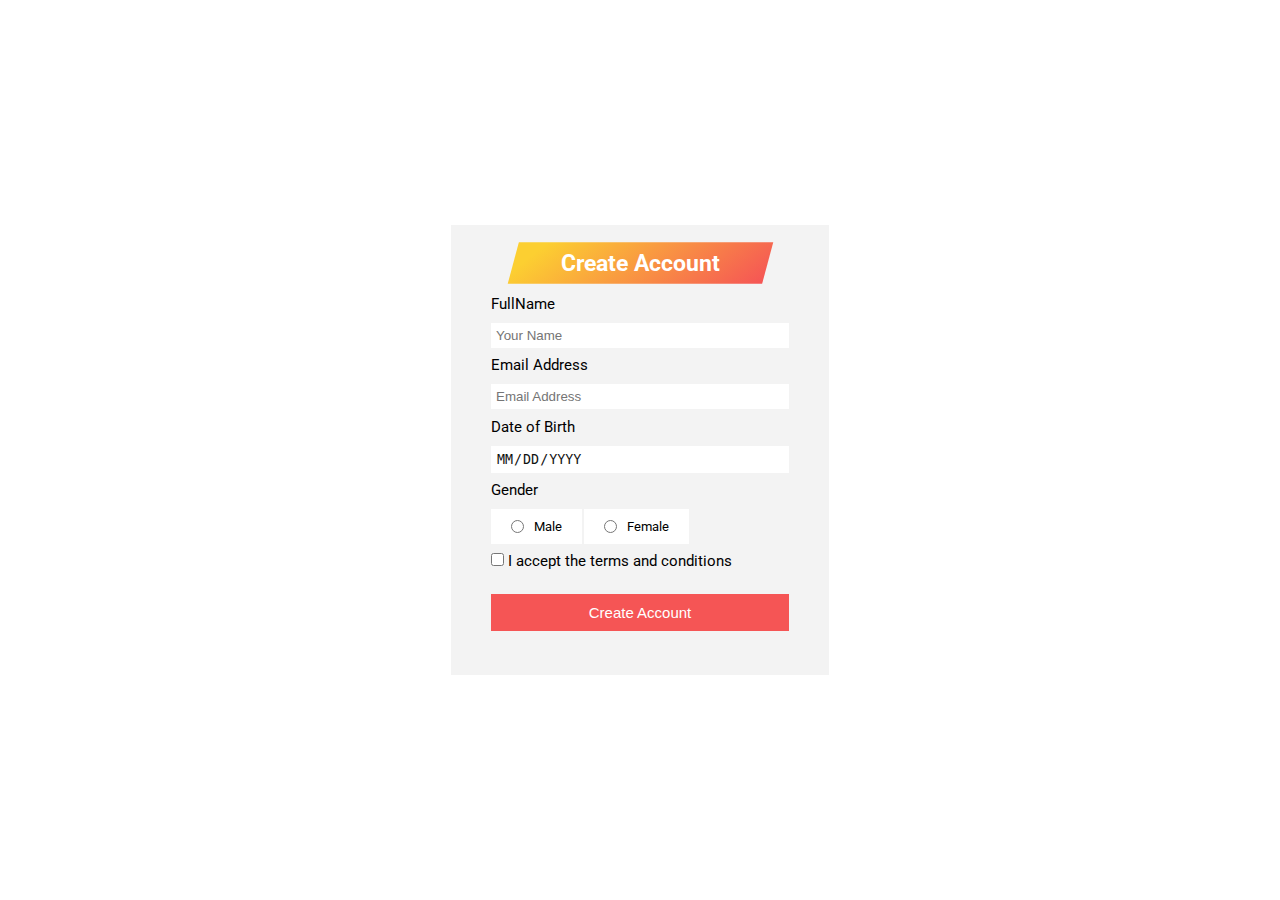
==== frontend-mentorship-challenge-02/up/index.html @ d559201c "challenge(02) folder was added" ====
<!DOCTYPE html>
<html lang="en">
  <head>
    <meta charset="UTF-8" />
    <meta http-equiv="X-UA-Compatible" content="IE=edge" />
    <meta name="viewport" content="width=device-width, initial-scale=1.0" />
    <link rel="stylesheet" href="./css/style.css" />
    <link
      rel="stylesheet"
      href="https://cdnjs.cloudflare.com/ajax/libs/font-awesome/5.15.4/css/all.min.css"
      integrity="sha512-1ycn6IcaQQ40/MKBW2W4Rhis/DbILU74C1vSrLJxCq57o941Ym01SwNsOMqvEBFlcgUa6xLiPY/NS5R+E6ztJQ=="
      crossorigin="anonymous"
      referrerpolicy="no-referrer"
    />

    <title>Create Account Form</title>
  </head>
  <body>
    <div class="form-container">
      <h2>Create Account</h2>
      <form action="">
        <div>
          <label for="">FullName</label>
          <input type="text" placeholder="Your Name" />
        </div>
        <div>
          <label for="">Email Address</label>
          <input type="Email" placeholder="Email Address" />
        </div>
        <div>
          <label for="">Date of Birth</label>
          <input type="Date" placeholder="DD/MM/YYYY" />
        </div>
        <div>
          <label for="">Gender</label>
          <div class="radio-btn"><input type="radio" name="gender" />Male</div>
          <div class="radio-btn">
            <input type="radio" name="gender" />Female
          </div>
        </div>
        <div class="terms">
          <input type="checkbox" /> I accept the terms and conditions
        </div>
        <button>Create Account</button>
      </form>
    </div>
  </body>
</html>
---- frontend-mentorship-challenge-02/up/css/style.css ----
@import url("https://fonts.googleapis.com/css2?family=Roboto:ital,wght@0,100;0,300;1,100;1,300&display=swap");
* {
  margin: 0;
  padding: 0;
  -webkit-box-sizing: border-box;
          box-sizing: border-box;
}

html {
  font-size: 62.5%;
  font-family: "Roboto", sans-serif;
}

body {
  display: -webkit-box;
  display: -ms-flexbox;
  display: flex;
  -webkit-box-pack: center;
      -ms-flex-pack: center;
          justify-content: center;
  -webkit-box-align: center;
      -ms-flex-align: center;
          align-items: center;
  height: 100vh;
}

body .form-container {
  width: calc(25rem + 10vw);
  height: 45rem;
  background-color: #f3f3f3;
  padding: 4rem;
  display: -webkit-box;
  display: -ms-flexbox;
  display: flex;
  -webkit-box-orient: vertical;
  -webkit-box-direction: normal;
      -ms-flex-direction: column;
          flex-direction: column;
  -webkit-box-pack: center;
      -ms-flex-pack: center;
          justify-content: center;
  -webkit-box-align: center;
      -ms-flex-align: center;
          align-items: center;
}

body .form-container h2 {
  position: relative;
  color: #fff;
  z-index: 1;
  font-size: 2.25rem;
  bottom: 1.5rem;
}

body .form-container h2::after {
  position: absolute;
  content: "";
  width: 100%;
  height: 100%;
  left: 0;
  top: 0;
  z-index: -1;
  background-image: linear-gradient(135deg, #fccf31 10%, #f55555 100%);
  -webkit-transform: scale(1.6) skew(-15deg);
          transform: scale(1.6) skew(-15deg);
}

form {
  display: -webkit-box;
  display: -ms-flexbox;
  display: flex;
  -webkit-box-orient: vertical;
  -webkit-box-direction: normal;
      -ms-flex-direction: column;
          flex-direction: column;
  -ms-flex-pack: distribute;
      justify-content: space-around;
  height: 100%;
  width: 100%;
}

form label {
  display: block;
  margin-bottom: 1rem;
  font-size: 1.5rem;
}

form input[type="text"],
form input[type="email"],
form input[type="date"] {
  padding: 0.5rem;
  width: 100%;
  border: none;
}

form input:focus {
  outline: none;
}

form .radio-btn {
  display: -webkit-inline-box;
  display: -ms-inline-flexbox;
  display: inline-flex;
  background-color: #fff;
  padding: 1rem 2rem;
  gap: 1rem;
  -webkit-box-align: center;
      -ms-flex-align: center;
          align-items: center;
  font-size: 1.25rem;
}

form .terms {
  font-size: 1.5em;
}

form button {
  margin-top: 1.5rem;
  background-color: #f55555;
  border: none;
  padding: 1rem 1.5rem;
  color: #fff;
  font-size: 1.5rem;
  cursor: pointer;
}

input[type="date"] {
  position: relative;
  text-transform: uppercase;
  color: #111;
}

input[type="date"]::-webkit-calendar-picker-indicator {
  position: absolute;
  background: transparent;
  padding: 0;
  margin: 0;
  width: 100%;
  height: 100%;
  bottom: 0;
  left: 0;
  right: 0;
  top: 0;
  cursor: pointer;
}
/*# sourceMappingURL=style.css.map */
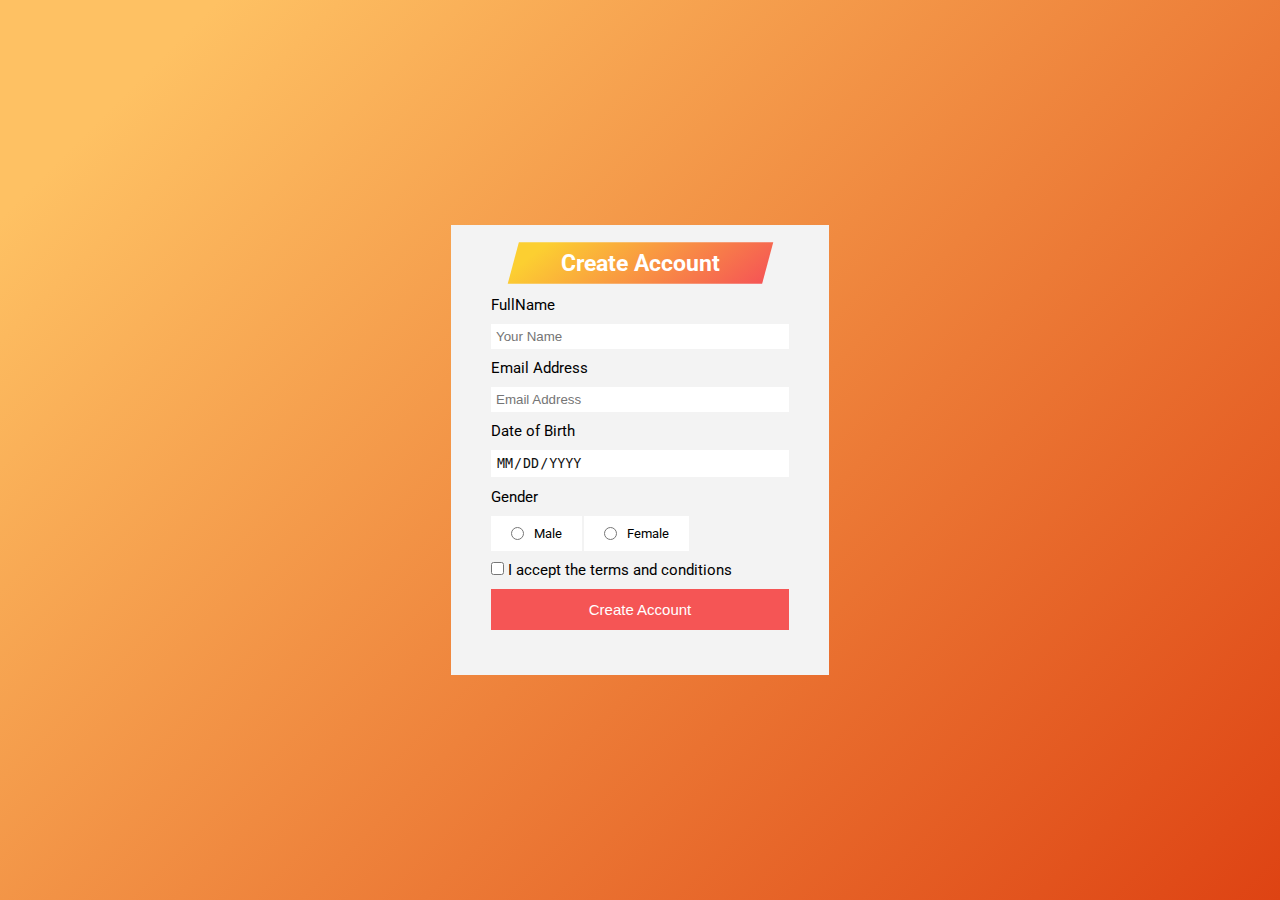
==== commit f8fe1526: "feat: background color and hover effect for button were added" ====
--- a/frontend-mentorship-challenge-02/up/index.html
+++ b/frontend-mentorship-challenge-02/up/index.html
@@ -25,7 +25,7 @@
         </div>
         <div>
           <label for="">Email Address</label>
-          <input type="Email" placeholder="Email Address" />
+          <input type="Email" placeholder="Email Address" required />
         </div>
         <div>
           <label for="">Date of Birth</label>
@@ -39,9 +39,10 @@
           </div>
         </div>
         <div class="terms">
-          <input type="checkbox" /> I accept the terms and conditions
+          <input type="checkbox" required /> I accept the terms and conditions
         </div>
-        <button>Create Account</button>
+
+        <input type="submit" value="Create Account" />
       </form>
     </div>
   </body>
--- a/frontend-mentorship-challenge-02/up/css/style.css
+++ b/frontend-mentorship-challenge-02/up/css/style.css
@@ -22,6 +22,7 @@
       -ms-flex-align: center;
           align-items: center;
   height: 100vh;
+  background-image: linear-gradient(135deg, #fec163 10%, #de4313 100%);
 }
 
 body .form-container {
@@ -114,14 +115,22 @@
   font-size: 1.5em;
 }
 
-form button {
-  margin-top: 1.5rem;
+form input[type="submit"] {
   background-color: #f55555;
-  border: none;
+  border: 2px solid transparent;
   padding: 1rem 1.5rem;
   color: #fff;
   font-size: 1.5rem;
   cursor: pointer;
+  width: 100%;
+  -webkit-transition: 1s ease-in-out;
+  transition: 1s ease-in-out;
+}
+
+form input[type="submit"]:hover {
+  background-color: #f3f3f3;
+  border: 2px inset #f55555;
+  color: #111;
 }
 
 input[type="date"] {
